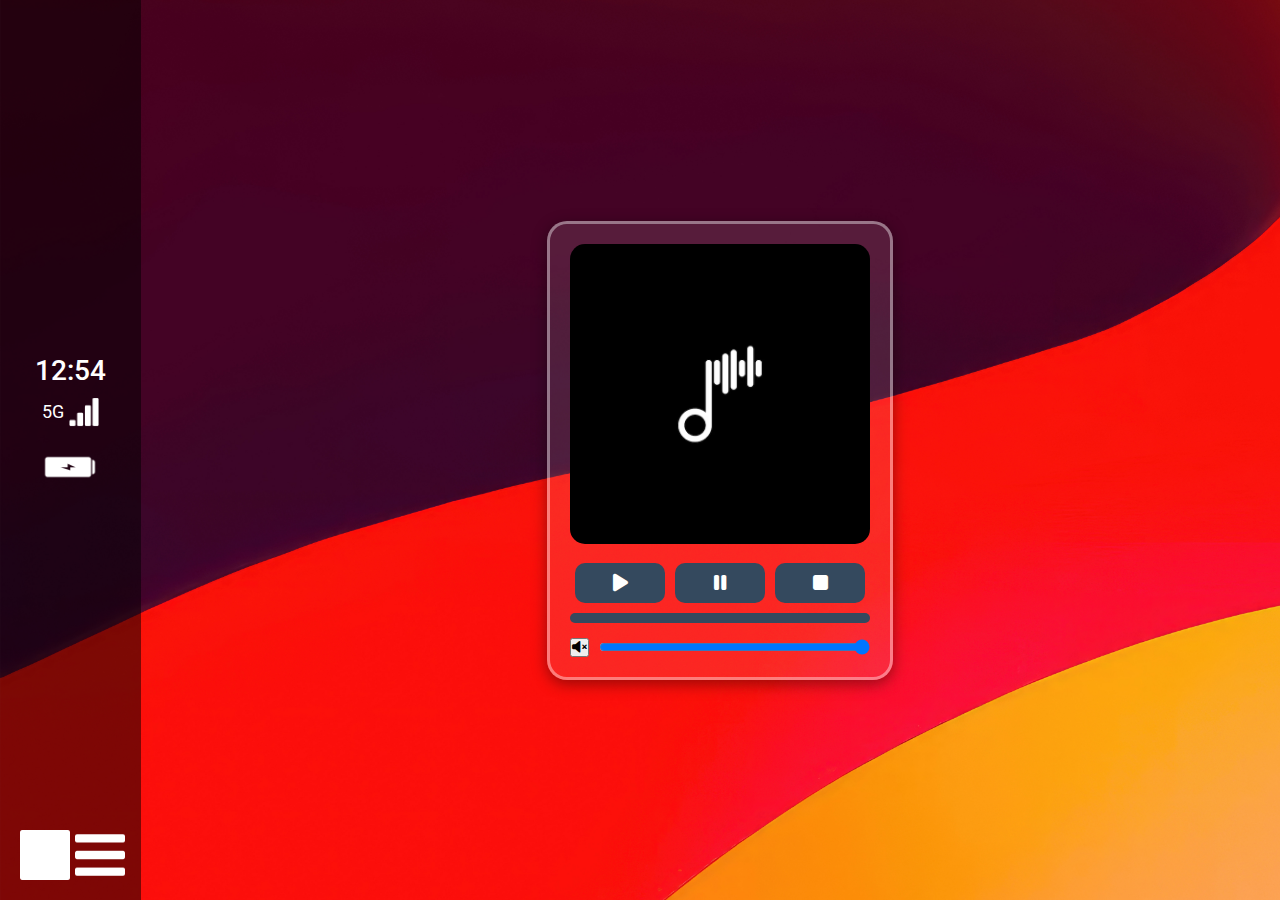
==== RadioPlayer.html @ 8e498d01 "primer commit" ====
<!DOCTYPE html>
<html lang="en">
<head>
    <meta charset="UTF-8">
    <meta name="viewport" content="width=device-width, initial-scale=1.0">
    <title>Modern Radio Player</title>
    <link href="https://fonts.googleapis.com/css2?family=Roboto:wght@400;500&display=swap" rel="stylesheet">
    <link rel="stylesheet" href="styles.css">
    <link rel="stylesheet" href="https://cdnjs.cloudflare.com/ajax/libs/font-awesome/6.0.0-beta3/css/all.min.css">
    <style>
        /* Estilos para el reproductor */
        .radio-player {
            display: flex;
            flex-direction: column;
            justify-content: center;
            align-items: center;
            flex-grow: 1;
            margin-left: 20px;
        }

        .radio-player-container {
            background-color: rgba(255, 255, 255, 0.1);
            border: 3px solid rgba(255, 255, 255, 0.4);
            border-radius: 20px;
            padding: 20px;
            max-width: 400px;
            text-align: center;
            box-shadow: 0px 4px 15px rgba(0, 0, 0, 0.4);
        }

        .radio-image {
            width: 100%;
            max-width: 300px;
            height: auto;
            border-radius: 15px;
            margin-bottom: 15px;
        }

        .radio-controls {
            display: flex;
            justify-content: space-between;
            align-items: center;
            width: 100%;
        }

        .radio-controls button {
            background-color: #34495e;
            border: none;
            color: white;
            padding: 10px;
            border-radius: 10px;
            cursor: pointer;
            flex: 1;
            margin: 0 5px;
            transition: background-color 0.3s ease;
        }

        .radio-controls button:hover {
            background-color: #1abc9c;
        }

        .radio-controls i {
            font-size: 20px;
        }

        .progress-bar-container {
            margin-top: 10px;
            background-color: #34495e;
            height: 10px;
            border-radius: 10px;
            width: 100%;
            overflow: hidden;
        }

        .progress-bar {
            height: 100%;
            background-color: #1abc9c;
            width: 0;
        }

        .volume-control {
            display: flex;
            align-items: center;
            margin-top: 15px;
        }

        .volume-control input[type="range"] {
            flex-grow: 1;
            margin-left: 10px;
        }

        audio {
            display: none; /* Oculta la interfaz predeterminada */
        }
    </style>
</head>
<body>
    <div class="sidebar">
        <div class="mini-apps" id="miniApps">
            <!-- Mini-apps will be generated dynamically -->
        </div>
        <div id="statusArea" class="status-area">
            <div id="currentTime" class="time"></div>
            <div class="signal-info">
                <span>5G </span>
                <img src="senal.png" alt="Signal icon" class="icon-signal">
            </div>
            <img src="bateria.png" alt="Battery icon" class="icon-battery">
        </div>
        <div class="fullscreen-toggle">
            <img src="sombra-de-forma-cuadrada.png" alt="Fullscreen icon" id="fullscreenButton">
            <img src="opcion-de-reordenar.png" alt="Fullscreen icon" id="fullscreenButton">
        </div>
    </div>

    <div class="radio-player">
        <div class="radio-player-container">
            <img src="vectorM.png" alt="Radio Image" class="radio-image">
            <div class="radio-controls">
                <button id="playBtn">
                    <i class="fas fa-play"></i> <!-- Icono de Play -->
                </button>
                <button id="pauseBtn">
                    <i class="fas fa-pause"></i> <!-- Icono de Pause -->
                </button>
                <button id="stopBtn">
                    <i class="fas fa-stop"></i> <!-- Icono de Stop -->
                </button>
            </div>
            <div class="progress-bar-container">
                <div class="progress-bar" id="progressBar"></div>
            </div>
            <div class="volume-control">
                <button id="muteBtn">
                    <i class="fas fa-volume-mute"></i> <!-- Icono de Mute -->
                </button>
                <input type="range" id="volumeSlider" class="volume-slider" min="0" max="1" step="0.1" value="1">
            </div>
            <audio id="radio" src="https://streamingcwsradio30.com:7005/stream.mp3"></audio>
        </div>
    </div>

    <script>
        const radio = document.getElementById('radio');
        const playBtn = document.getElementById('playBtn');
        const pauseBtn = document.getElementById('pauseBtn');
        const stopBtn = document.getElementById('stopBtn');
        const muteBtn = document.getElementById('muteBtn');
        const volumeSlider = document.getElementById('volumeSlider');
        const progressBar = document.getElementById('progressBar');

        let isMuted = false;

        // Reproducir radio
        playBtn.addEventListener('click', () => {
            radio.play();
        });

        // Pausar radio
        pauseBtn.addEventListener('click', () => {
            radio.pause();
        });

        // Detener radio (pausar y reiniciar)
        stopBtn.addEventListener('click', () => {
            radio.pause();
            radio.currentTime = 0;
        });

        // Silenciar/des-silenciar radio
        muteBtn.addEventListener('click', () => {
            isMuted = !isMuted;
            radio.muted = isMuted;
        });

        // Controlar volumen
        volumeSlider.addEventListener('input', (event) => {
            radio.volume = event.target.value;
        });

        // Actualizar la barra de progreso
        radio.addEventListener('timeupdate', () => {
            const progress = (radio.currentTime / radio.duration) * 100;
            progressBar.style.width = `${progress}%`;
        });
    </script>
    <script src="script.js"></script>
</body>
</html>
---- styles.css ----
* {
    margin: 0;
    padding: 0;
    box-sizing: border-box;
}

body {
    display: flex;
    height: 100vh;
    background-image: url('fondob.jpg'); /* Replace with your background image URL */
    background-size: cover;
    font-family: 'Roboto', sans-serif;
}

.sidebar {
    width: 11%;
    background-color: rgba(0, 0, 0, 0.5); /* Semi-transparent */
    display: flex;
    flex-direction: column;
    justify-content: space-between;
    padding: 20px;
    color: white;
}

.mini-apps {
    display: flex;
    flex-direction: column;
    gap: 20px;
    align-items: center;
}

.mini-app {
    text-align: center;
    cursor: pointer;
}

.mini-app img {
    width: 60px;
    height: 60px;
    object-fit: cover;
    border-radius: 24%;
}

.mini-app p {
    margin-top: 5px;
    font-size: 12px;
    color: white;
}

.status-area {
    display: flex;
    flex-direction: column;
    align-items: center;
    gap: 10px;
}

.time {
    font-size: 28px;
    text-align: center;
    font-weight: 500;
}

.signal-info {
    display: flex;
    align-items: center;
    gap: 5px;
    font-size: 18px;
}

.icon-signal {
    width: 30px;
    height: auto;
}

.icon-battery {
    width: 60px;
    height: auto;
}

.app-container {
    width: 90%;
    display: flex;
    flex-wrap: wrap;
    justify-content: center;
    align-content: flex-start;
    gap: 40px;
    padding: 40px;
}

.app {
    text-align: center;
    cursor: pointer;
}

.app img {
    width: 200px;
    height: 200px;
    object-fit: cover;
    border-radius: 25%; /* Rounded corners */
}

.app p {
    margin-top: 10px;
    font-size: 18px;
    color: white;
    font-weight: 500;
}

.fullscreen-toggle {
    display: flex;
    justify-content:first baseline;
    gap: 5px;
    cursor: pointer;
}

.fullscreen-toggle img {
    width: 50px;
    height: 50px;
    object-fit: cover;
}
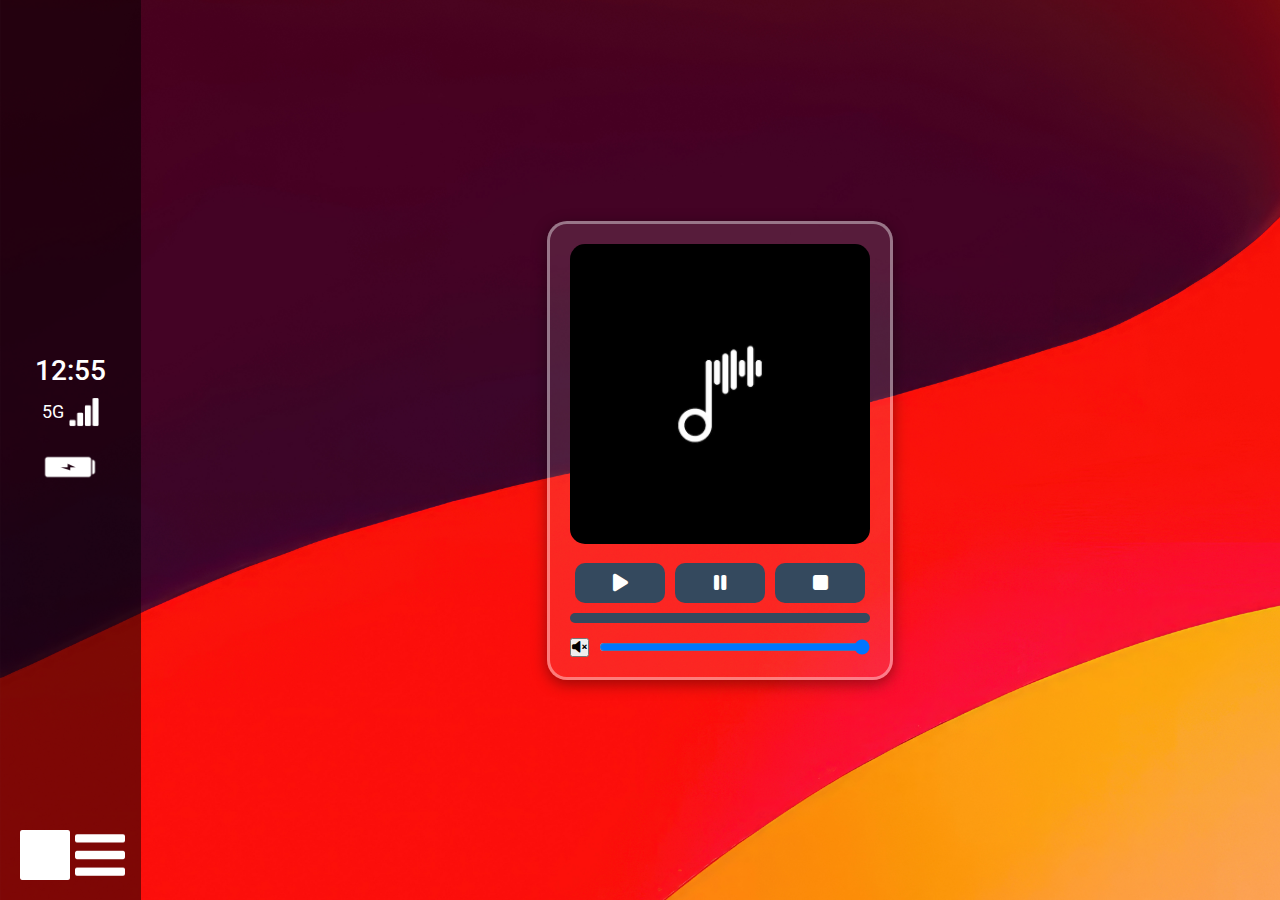
==== commit 34cb75c1: "Update RadioPlayer.html" ====
--- a/RadioPlayer.html
+++ b/RadioPlayer.html
@@ -109,7 +109,7 @@
         </div>
         <div class="fullscreen-toggle">
             <img src="sombra-de-forma-cuadrada.png" alt="Fullscreen icon" id="fullscreenButton">
-            <img src="opcion-de-reordenar.png" alt="Fullscreen icon" id="fullscreenButton">
+            <img src="opcion-de-reordenar.png" alt="Fullscreen icon" id="fullscreenButtonb">
         </div>
     </div>
 
@@ -183,6 +183,10 @@
             const progress = (radio.currentTime / radio.duration) * 100;
             progressBar.style.width = `${progress}%`;
         });
+
+        fullscreenButtonb.addEventListener('click', () => {
+            window.location.href = 'index.html';
+        });
     </script>
     <script src="script.js"></script>
 </body>
